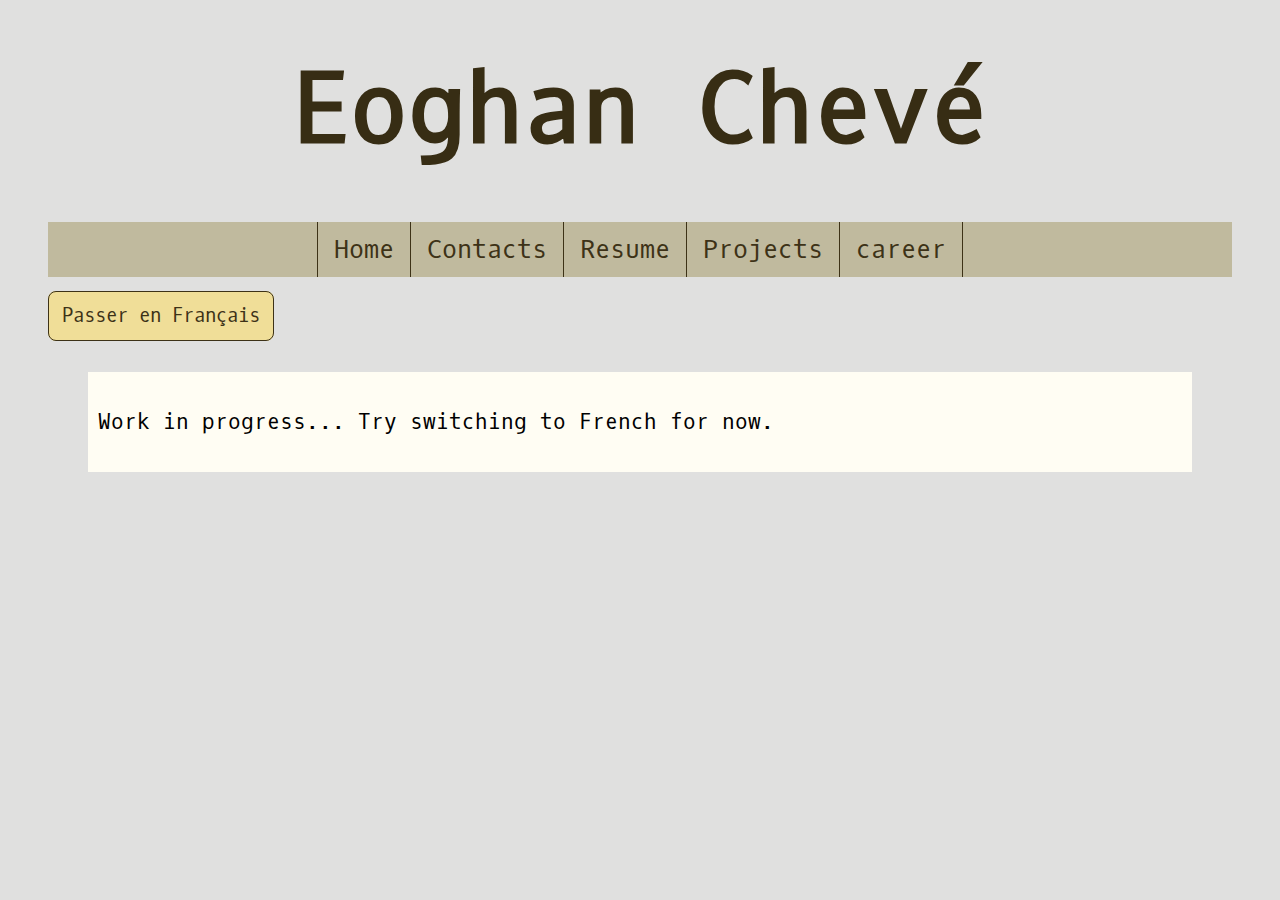
==== en/index.html @ 1fef0aaf "changed the lang attribute" ====
<!DOCTYPE html>
<html lang="en">
    <head>
        <meta charset="UTF-8">
        <title>Eoghan Chevé</title>
        <link href="../styles/stylish.css" rel="stylesheet">
    </head>
    <body>
        <header>
            <div class="header-text">
                <h1><a href="index.html" class="header-text">Eoghan Chevé</a></h1>
            </div>
        <nav>
            <menu>
                <li class="bouton-nav-h"><a href="index.html" class="bouton-nav">Home</a></li>
                <li class="bouton-nav-h"><a href="contacts.html" class="bouton-nav">Contacts</a></li>
                <li class="bouton-nav-h"><a href="RESUME-EOGHAN-CHEVE.pdf" class="bouton-nav">Resume</a></li>
                <li class="bouton-nav-h"><a href="projects.html" class="bouton-nav">Projects</a></li>
                <li class="bouton-nav-h"><a href="career.html" class="bouton-nav">career</a></li>
            </menu>
        </nav>
        </header>
        <main>
            <div class="switch">
                <a href="../fr/index.html" id="switch" class="bouton">Passer en Français</a>
            </div>
            <div class="main-text">
                <p>Work in progress... Try switching to French for now.</p>
            </div>
        </main>
        <footer>
            <!-- <a href="croco.html" id="croco-surprise" class="bouton">&#x1F40A;</a> -->
        </footer>
    </body>
</html>
---- styles/stylish.css ----
@font-face {
    font-family: Oxygen;
    src: url(../fonts/OxygenMono-Regular.ttf);
}


body {
    font-family: Oxygen;
    background-color: #e0e0df;
    margin: 0px 3rem;
    min-height: 800px;
}
header {
    text-align: center;
}

.header-text {
    text-decoration: none;
    color: #372D14;
}

h1 {
    font-size: 6rem;
    margin: 3rem;
}
menu {
    background-color: #c0ba9e;
    display: flex;
    justify-content: center;
    align-items: center;
    /* max-width: 100%; */
    /* height: 2.85em; */
    height: auto;
    padding: auto;
    margin: 0px;
    padding: 0px;
    font-size: 20px;
}

menu > li {
    list-style-type: none;
}

.bouton-nav {
    color: #3d3217;
    background-color: #c0ba9e;
    text-align: center;
    text-decoration: none;
    font-size: 25px;
    padding: 0.7rem 1rem;
    border-style: solid;
    border-color: #3d3217;
    border-width: 0px 1px;
    margin-left: -1px;
}

.bouton-nav-h {
    font-size: 25px;
    padding: 0.7rem 0rem;
}


.bouton-nav:hover {
    background-color: #7e6f5357;
}



.main-text {
    margin: 2rem 40px;
    background-color: #fffdf3;
    padding: 1rem 10px;
    max-height: 100%;
    text-align: left;
}

.main-text > p {
    font-size: 1.3rem;
}
.main-text > h2 {
    font-size: 1.5rem;
}
.main-text > ul > li {
    font-size: 1.3rem;
}

footer {
    text-align: center;
}

.bouton{
    color: #3d3217;
    background-color: #f0de98;
    text-align: center;
    text-decoration: none;
    padding: 0.7rem 0.8rem;
    border-style: solid;
    border-color: #3d3217;
    border-width: 1px;
    border-radius: 8px;
    font-size: 1.2rem;
}

.bouton:hover{
    background-color: #d6c789;
}

.switch{
    margin-top: 15px;
    font-size: 1.2rem;
    padding: 0.7rem 0rem;
}

@media (width <= 1000px) {
    header {
        display: flex;
        flex-wrap: nowrap;
        flex-direction: row-reverse;
        align-items: center;
        justify-content: space-around;
    }
    h1 {
        margin: 1rem;
    }
    menu {
        background-color: #c0ba9e;
        display: block;
        max-width: 100%;
        margin-top: 2rem;
        padding: 0px;
        font-size: 1.8rem;
    }
    .bouton-nav {
        color: #3d3217;
        display: block;
        margin: 0px;
        margin-bottom: -1px;
        background-color: #c0ba9e;
        text-align: left;
        text-decoration: none;
        font-size: 1.8rem;
        border-style: solid;
        border-color: #3d3217;
        border-width:1px 0px;
    }
    .bouton-nav-h {
        margin: 0px;
        padding: 0px;
    }
    .switch{
        text-align: center;
    }
}
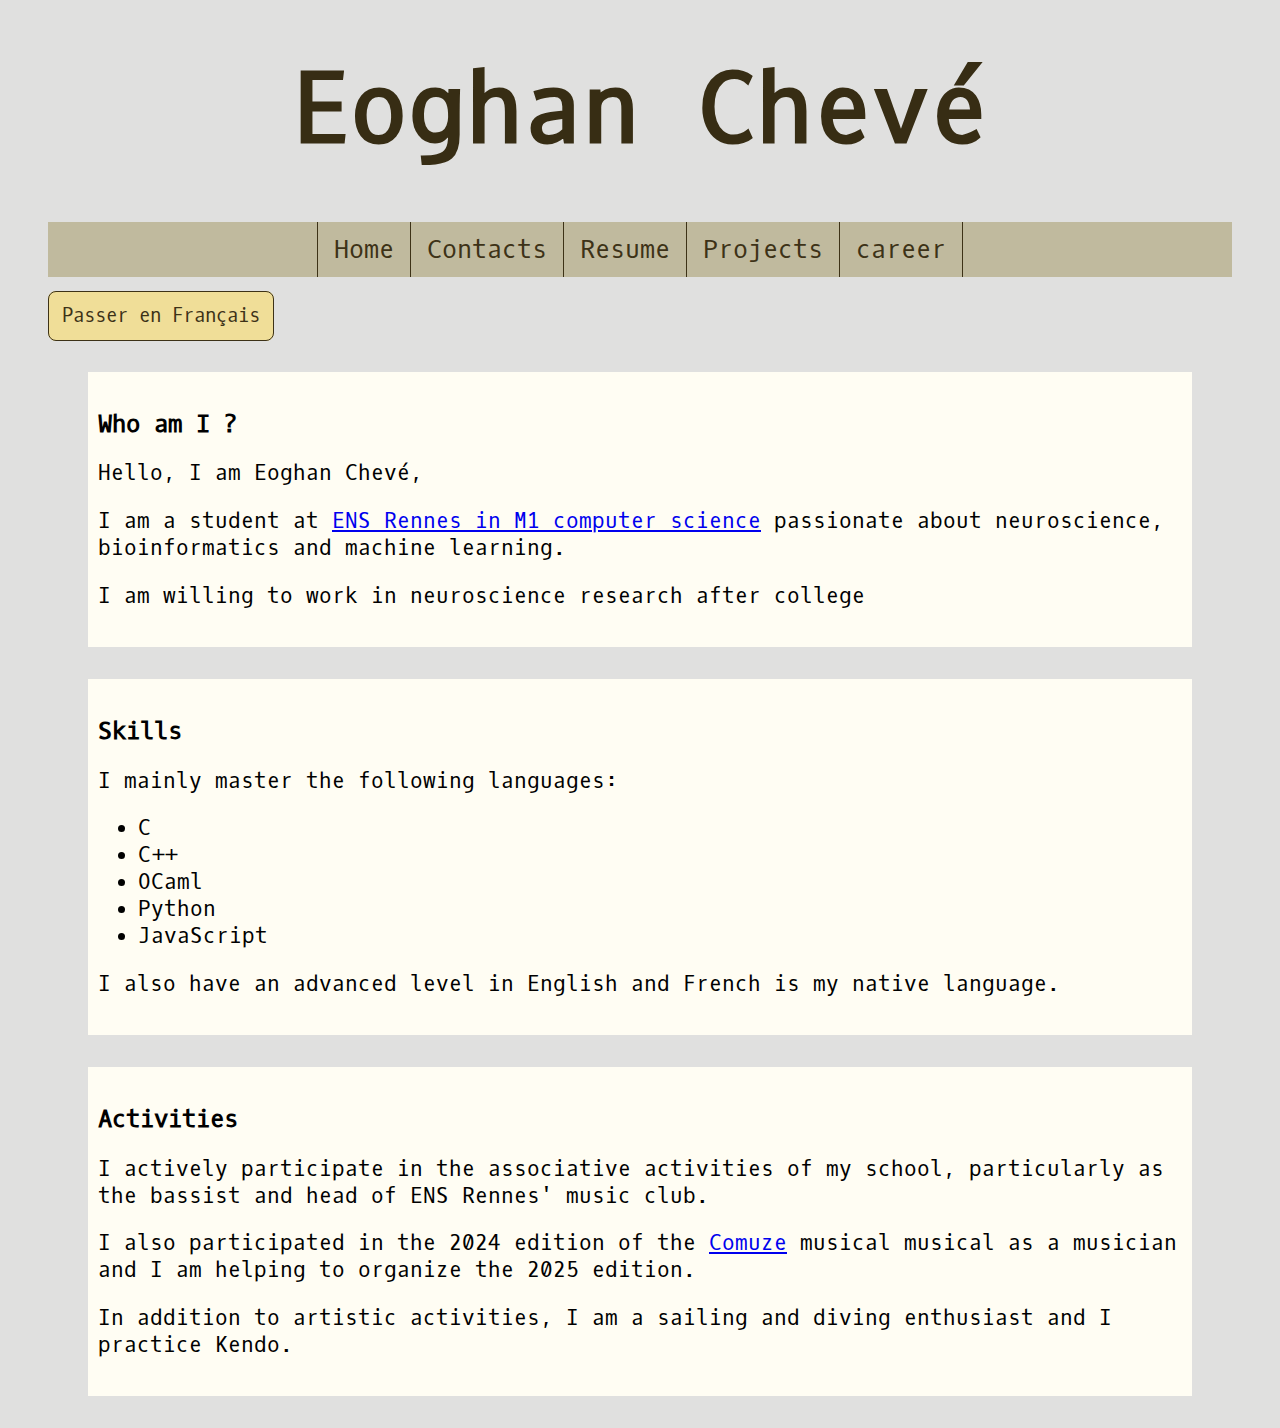
==== commit 5bbabe10: "translated index" ====
--- a/en/index.html
+++ b/en/index.html
@@ -24,8 +24,33 @@
             <div class="switch">
                 <a href="../fr/index.html" id="switch" class="bouton">Passer en Français</a>
             </div>
+            <div class="main-text" id="who?">
+                <h2>Who am I ?</h2>
+                <p>Hello, I am Eoghan Chevé,</p>
+                <p>I am a student at <a href="https://informatique.ens-rennes.fr/formation">ENS Rennes in M1 computer science</a> passionate about neuroscience, bioinformatics and machine learning.</p>
+                <p>I am willing to work in neuroscience research after college</p>
+            </div>
             <div class="main-text">
-                <p>Work in progress... Try switching to French for now.</p>
+                <h2>Skills</h2>
+                <p>I mainly master the following languages:</p>
+                <ul>
+                    <li>C</li>
+                    <li>C++</li>
+                    <li>OCaml</li>
+                    <li>Python</li>
+                    <li>JavaScript</li>
+                </ul>
+                <p>I also have an advanced level in English and French is my native language.</p>
+            </div>
+            <div class="main-text">
+                <h2>Activities</h2>
+                <p>I actively participate in the associative activities of my school,
+                     particularly as the bassist and head of ENS Rennes' music club.                    
+                </p>
+                <p>I also participated in the 2024 edition of the 
+                    <a href="https://muses-et-co.wixsite.com/muses">Comuze</a> musical musical as a musician and 
+                    I am helping to organize the 2025 edition.</p>
+                <p>In addition to artistic activities, I am a sailing and diving enthusiast and I practice Kendo.</p>
             </div>
         </main>
         <footer>
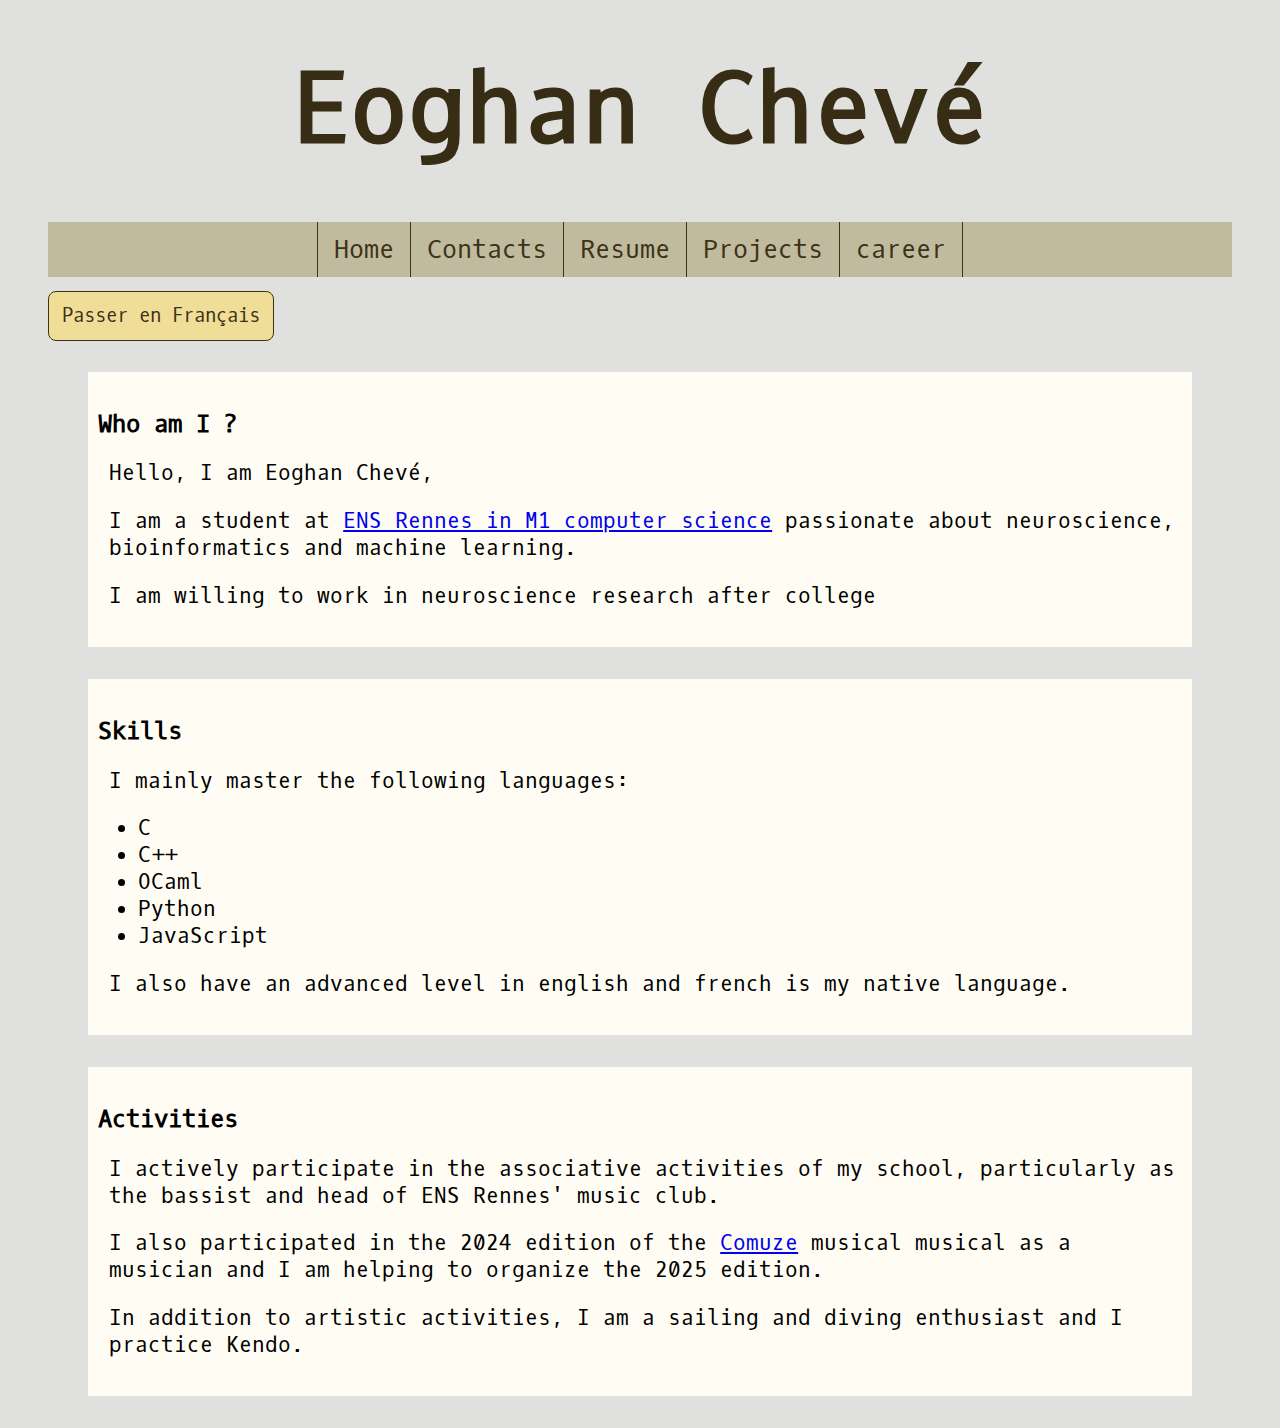
==== commit e924a642: "typos" ====
--- a/en/index.html
+++ b/en/index.html
@@ -40,7 +40,7 @@
                     <li>Python</li>
                     <li>JavaScript</li>
                 </ul>
-                <p>I also have an advanced level in English and French is my native language.</p>
+                <p>I also have an advanced level in english and french is my native language.</p>
             </div>
             <div class="main-text">
                 <h2>Activities</h2>
--- a/styles/stylish.css
+++ b/styles/stylish.css
@@ -77,12 +77,26 @@
 
 .main-text > p {
     font-size: 1.3rem;
+    margin-left: 0.7rem;
 }
 .main-text > h2 {
     font-size: 1.5rem;
 }
 .main-text > ul > li {
     font-size: 1.3rem;
+}
+
+.main-text > h3 {
+    font-size: 1.1rem;
+}
+
+.main-text > h3 > a {
+    text-decoration: solid;
+    color: black;
+}
+
+.main-text > h3 > a:hover {
+    text-decoration: underline;
 }
 
 footer {
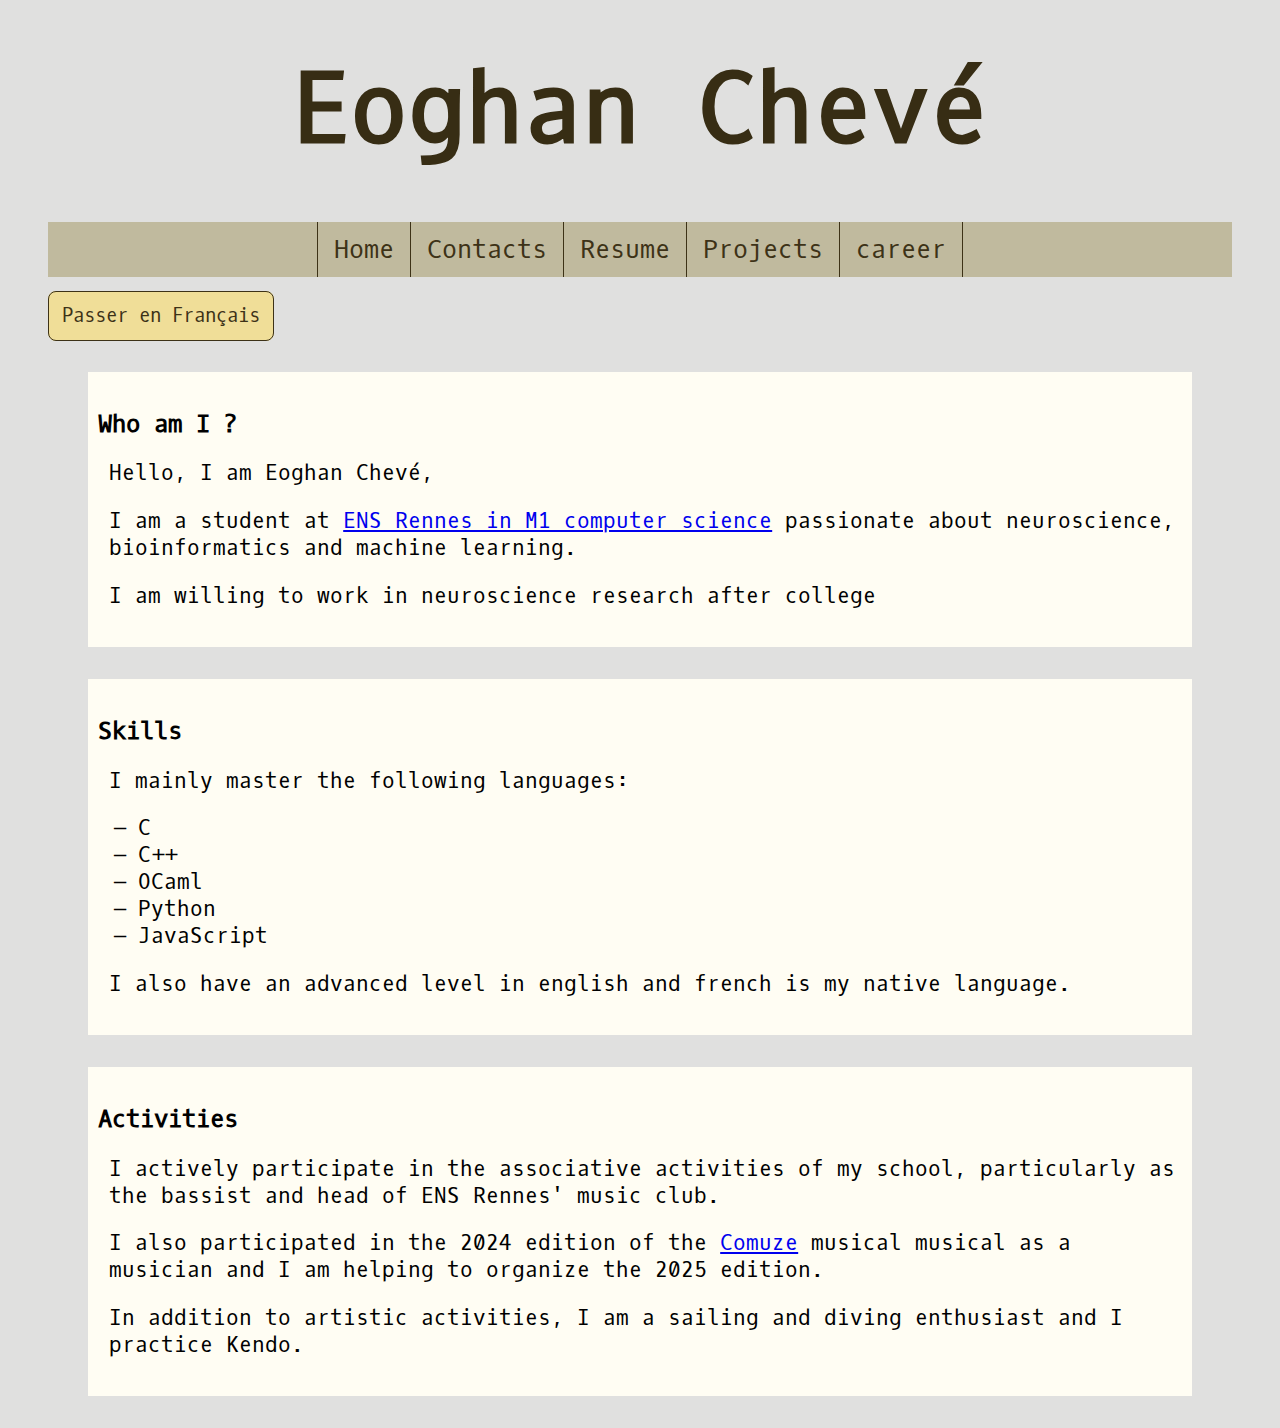
==== commit 7dee70c7: "changed titles" ====
--- a/en/index.html
+++ b/en/index.html
@@ -2,7 +2,7 @@
 <html lang="en">
     <head>
         <meta charset="UTF-8">
-        <title>Eoghan Chevé</title>
+        <title>Eoghan Chevé - Home</title>
         <link href="../styles/stylish.css" rel="stylesheet">
     </head>
     <body>
--- a/styles/stylish.css
+++ b/styles/stylish.css
@@ -86,6 +86,10 @@
     font-size: 1.3rem;
 }
 
+.main-text > ul > li::marker {
+    content: "– ";
+}
+
 .main-text > h3 {
     font-size: 1.1rem;
 }
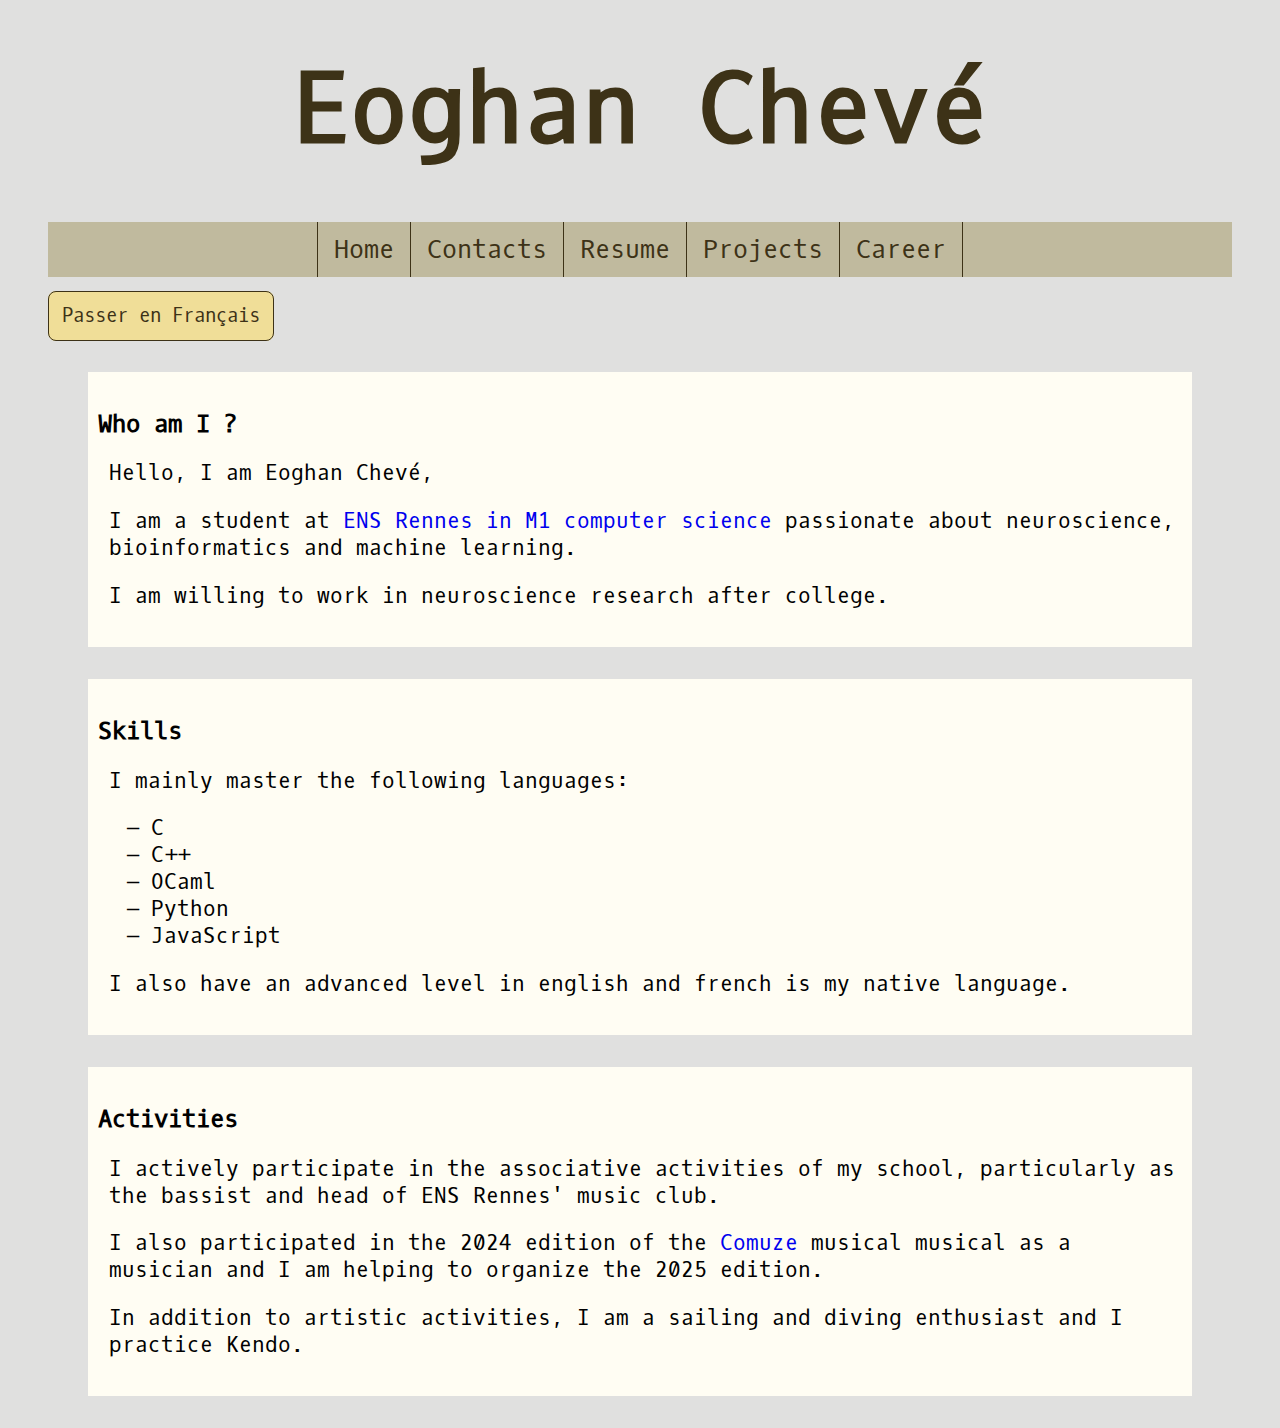
==== commit 2de2f180: "typos" ====
--- a/en/index.html
+++ b/en/index.html
@@ -16,7 +16,7 @@
                 <li class="bouton-nav-h"><a href="contacts.html" class="bouton-nav">Contacts</a></li>
                 <li class="bouton-nav-h"><a href="RESUME-EOGHAN-CHEVE.pdf" class="bouton-nav">Resume</a></li>
                 <li class="bouton-nav-h"><a href="projects.html" class="bouton-nav">Projects</a></li>
-                <li class="bouton-nav-h"><a href="career.html" class="bouton-nav">career</a></li>
+                <li class="bouton-nav-h"><a href="career.html" class="bouton-nav">Career</a></li>
             </menu>
         </nav>
         </header>
@@ -28,7 +28,7 @@
                 <h2>Who am I ?</h2>
                 <p>Hello, I am Eoghan Chevé,</p>
                 <p>I am a student at <a href="https://informatique.ens-rennes.fr/formation">ENS Rennes in M1 computer science</a> passionate about neuroscience, bioinformatics and machine learning.</p>
-                <p>I am willing to work in neuroscience research after college</p>
+                <p>I am willing to work in neuroscience research after college.</p>
             </div>
             <div class="main-text">
                 <h2>Skills</h2>
--- a/styles/stylish.css
+++ b/styles/stylish.css
@@ -1,3 +1,23 @@
+/* couleurs */
+:root {
+    --back-color: #e0e0df;
+    --menu-color: #c0ba9e;
+    --menu-hover-color: #7e6f5357;
+    --solid-color: #3d3217;
+    --main-text-color: #fffdf3;
+    --text-color: black;
+}
+
+/* :root {
+    --back-color: #01010c;
+    --menu-color: rgb(44, 42, 33);
+    --menu-hover-color: #7e6f5357;
+    --solid-color: #87ce98;
+    --main-text-color: #fffdf3;
+    --text-color: black;
+} */
+
+/* size */
 
 @font-face {
     font-family: Oxygen;
@@ -7,7 +27,7 @@
 
 body {
     font-family: Oxygen;
-    background-color: #e0e0df;
+    background-color: var(--back-color);
     margin: 0px 3rem;
     min-height: 800px;
 }
@@ -17,7 +37,7 @@
 
 .header-text {
     text-decoration: none;
-    color: #372D14;
+    color: var(--solid-color);
 }
 
 h1 {
@@ -25,7 +45,7 @@
     margin: 3rem;
 }
 menu {
-    background-color: #c0ba9e;
+    background-color: var(--menu-color);
     display: flex;
     justify-content: center;
     align-items: center;
@@ -43,14 +63,14 @@
 }
 
 .bouton-nav {
-    color: #3d3217;
-    background-color: #c0ba9e;
+    color: var(--solid-color);
+    background-color: var(--menu-color);
     text-align: center;
     text-decoration: none;
     font-size: 25px;
     padding: 0.7rem 1rem;
     border-style: solid;
-    border-color: #3d3217;
+    border-color: var(--solid-color);
     border-width: 0px 1px;
     margin-left: -1px;
 }
@@ -62,59 +82,89 @@
 
 
 .bouton-nav:hover {
-    background-color: #7e6f5357;
+    background-color: var(--menu-hover-color);
 }
 
 
 
 .main-text {
     margin: 2rem 40px;
-    background-color: #fffdf3;
+    background-color: var(--main-text-color);
     padding: 1rem 10px;
     max-height: 100%;
     text-align: left;
 }
 
-.main-text > p {
+.main-text p{
     font-size: 1.3rem;
     margin-left: 0.7rem;
-}
-.main-text > h2 {
+    color: var(--text-color);
+}
+.main-text h2 {
     font-size: 1.5rem;
 }
-.main-text > ul > li {
+
+.main-text > h2 > a {
+    text-decoration: none;
+    color: var(--text-color);
+}
+
+.main-text a {
+    text-decoration: none;
+}
+
+.main-text ul {
+    margin-left: 0.8rem;
+}
+
+.main-text li {
     font-size: 1.3rem;
 }
 
-.main-text > ul > li::marker {
+.main-text li::marker {
     content: "– ";
+}
+
+.cours > li {
+    margin-top: 0.4rem;
 }
 
 .main-text > h3 {
     font-size: 1.1rem;
 }
 
+.main-text > h3 > svg {
+    font-size: 1.1rem;
+    width: 1.1rem;
+    height: 1.1rem;
+}
+
 .main-text > h3 > a {
     text-decoration: solid;
-    color: black;
+    color: var(--text-color);
 }
 
 .main-text > h3 > a:hover {
     text-decoration: underline;
 }
 
+details > summary{
+    cursor: pointer;
+    width: 6rem;
+}
+
 footer {
     text-align: center;
 }
 
 .bouton{
-    color: #3d3217;
+    color: var(--solid-color);
     background-color: #f0de98;
     text-align: center;
     text-decoration: none;
     padding: 0.7rem 0.8rem;
     border-style: solid;
-    border-color: #3d3217;
+    border-color: var(--solid-color);
     border-width: 1px;
     border-radius: 8px;
     font-size: 1.2rem;
@@ -142,7 +192,7 @@
         margin: 1rem;
     }
     menu {
-        background-color: #c0ba9e;
+        background-color: var(--menu-color);
         display: block;
         max-width: 100%;
         margin-top: 2rem;
@@ -150,16 +200,16 @@
         font-size: 1.8rem;
     }
     .bouton-nav {
-        color: #3d3217;
+        color: var(--solid-color);
         display: block;
         margin: 0px;
         margin-bottom: -1px;
-        background-color: #c0ba9e;
+        background-color: var(--menu-color);
         text-align: left;
         text-decoration: none;
         font-size: 1.8rem;
         border-style: solid;
-        border-color: #3d3217;
+        border-color: var(--solid-color);
         border-width:1px 0px;
     }
     .bouton-nav-h {
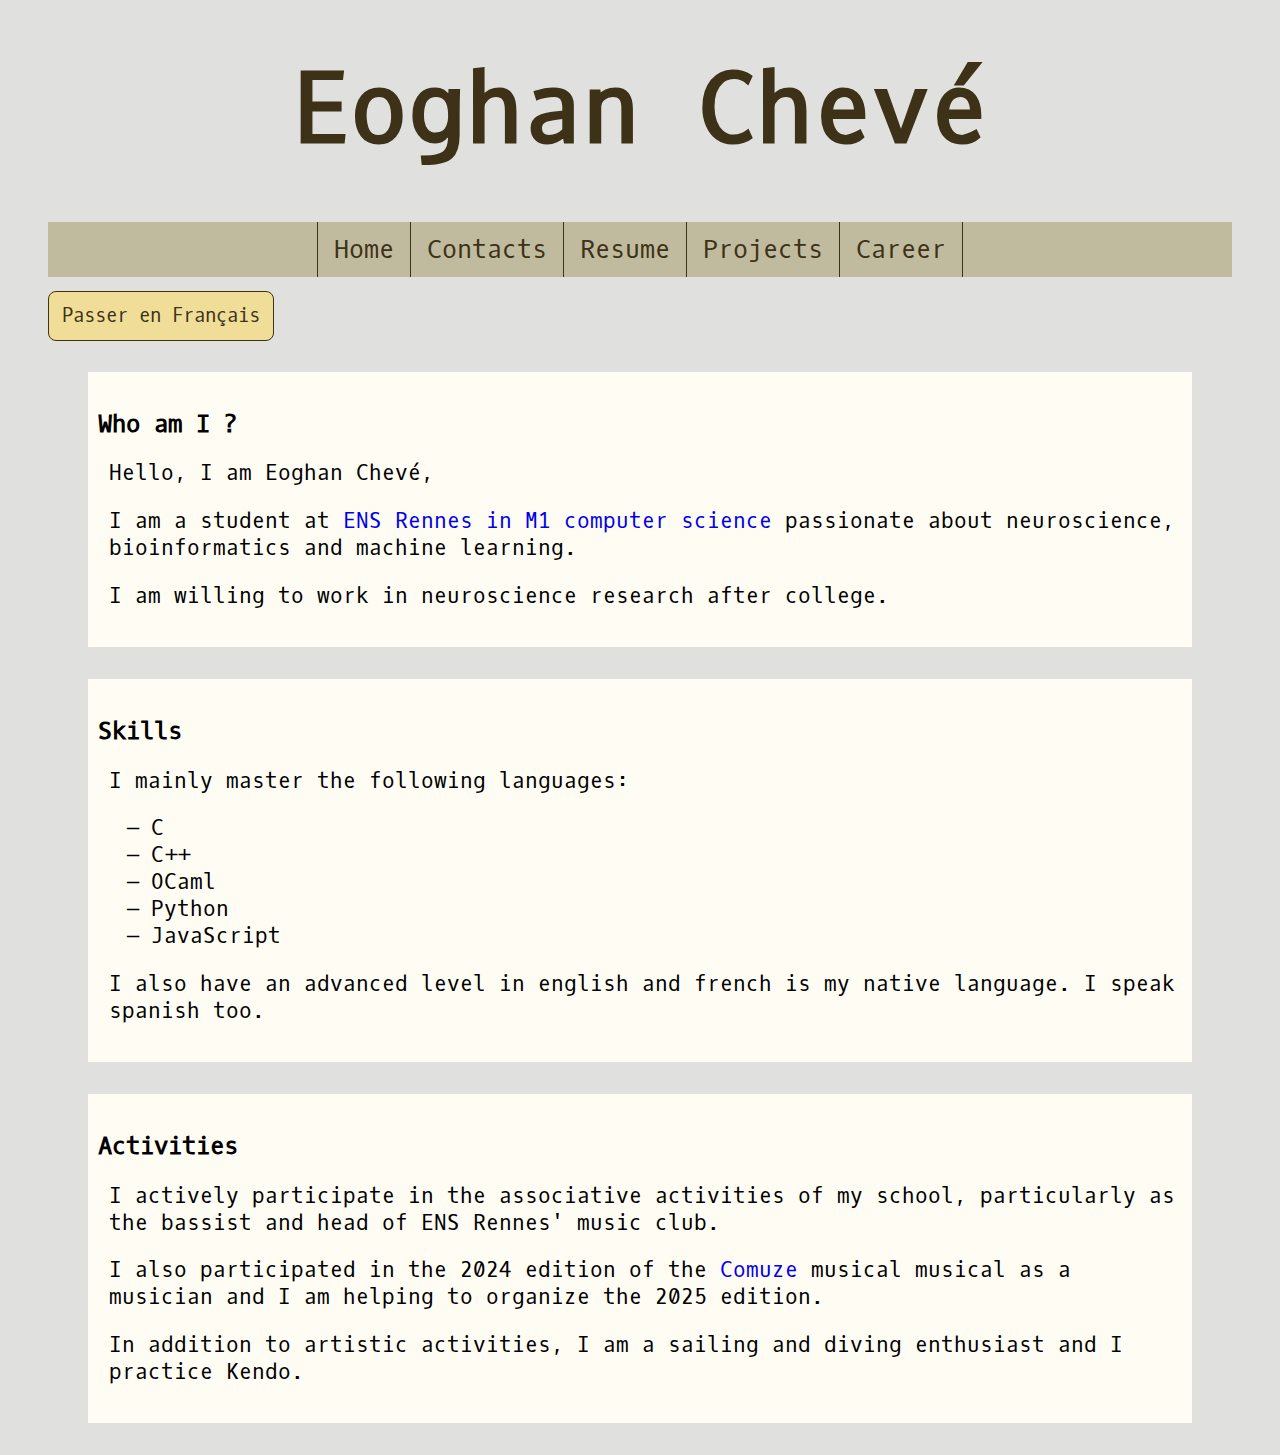
==== commit 5d3e77d7: "Olvidé que sabía hablar espagnol." ====
--- a/en/index.html
+++ b/en/index.html
@@ -40,7 +40,7 @@
                     <li>Python</li>
                     <li>JavaScript</li>
                 </ul>
-                <p>I also have an advanced level in english and french is my native language.</p>
+                <p>I also have an advanced level in english and french is my native language. I speak spanish too.</p>
             </div>
             <div class="main-text">
                 <h2>Activities</h2>
--- a/styles/stylish.css
+++ b/styles/stylish.css
@@ -24,7 +24,6 @@
     src: url(../fonts/OxygenMono-Regular.ttf);
 }
 
-
 body {
     font-family: Oxygen;
     background-color: var(--back-color);
@@ -44,6 +43,9 @@
     font-size: 6rem;
     margin: 3rem;
 }
+
+/* nav */
+
 menu {
     background-color: var(--menu-color);
     display: flex;
@@ -80,12 +82,11 @@
     padding: 0.7rem 0rem;
 }
 
-
 .bouton-nav:hover {
     background-color: var(--menu-hover-color);
 }
 
-
+/* main text */
 
 .main-text {
     margin: 2rem 40px;
@@ -100,6 +101,7 @@
     margin-left: 0.7rem;
     color: var(--text-color);
 }
+
 .main-text h2 {
     font-size: 1.5rem;
 }
@@ -148,7 +150,7 @@
     text-decoration: underline;
 }
 
-details > summary{
+details > summary {
     cursor: pointer;
     width: 6rem;
 }
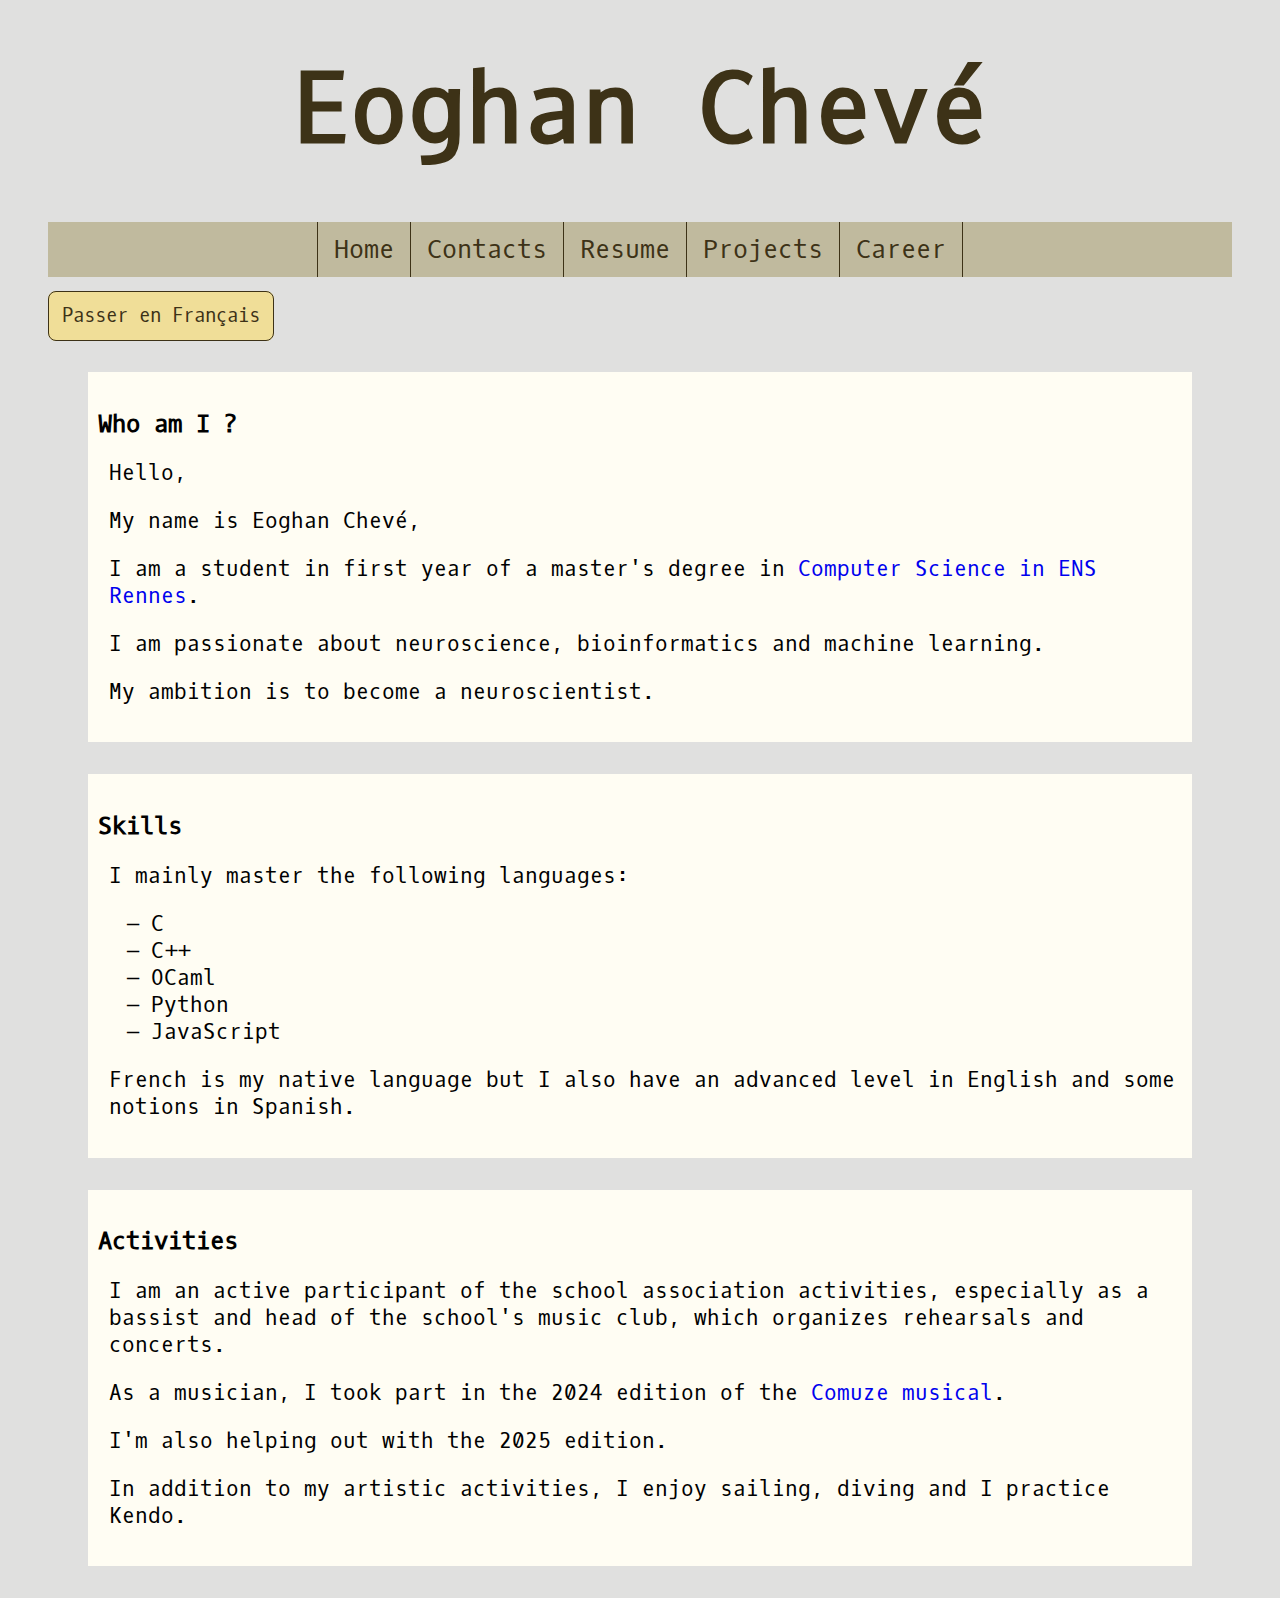
==== commit a445f635: "translated everything (hopefully)" ====
--- a/en/index.html
+++ b/en/index.html
@@ -26,9 +26,11 @@
             </div>
             <div class="main-text" id="who?">
                 <h2>Who am I ?</h2>
-                <p>Hello, I am Eoghan Chevé,</p>
-                <p>I am a student at <a href="https://informatique.ens-rennes.fr/formation">ENS Rennes in M1 computer science</a> passionate about neuroscience, bioinformatics and machine learning.</p>
-                <p>I am willing to work in neuroscience research after college.</p>
+                <p>Hello,</p>
+                <p>My name is Eoghan Chevé,</p>
+                <p>I am a student in first year of a master's degree in <a href="https://informatique.ens-rennes.fr/formation">Computer Science in ENS Rennes</a>.</p>
+                <p>I am passionate about neuroscience, bioinformatics and machine learning.</p>
+                <p>My ambition is to become a neuroscientist.</p>
             </div>
             <div class="main-text">
                 <h2>Skills</h2>
@@ -40,17 +42,16 @@
                     <li>Python</li>
                     <li>JavaScript</li>
                 </ul>
-                <p>I also have an advanced level in english and french is my native language. I speak spanish too.</p>
+                <p>French is my native language but I also have an advanced level in English and some notions in Spanish.</p>
             </div>
             <div class="main-text">
                 <h2>Activities</h2>
-                <p>I actively participate in the associative activities of my school,
-                     particularly as the bassist and head of ENS Rennes' music club.                    
+                <p>I am an active participant of the school association activities, especially as a bassist and head 
+                    of the school's music club, which organizes rehearsals and concerts.                    
                 </p>
-                <p>I also participated in the 2024 edition of the 
-                    <a href="https://muses-et-co.wixsite.com/muses">Comuze</a> musical musical as a musician and 
-                    I am helping to organize the 2025 edition.</p>
-                <p>In addition to artistic activities, I am a sailing and diving enthusiast and I practice Kendo.</p>
+                <p>As a musician, I took part in the 2024 edition of the <a href="https://muses-et-co.wixsite.com/muses">Comuze musical</a>.</p>
+                <p>I'm also helping out with the 2025 edition.</p>
+                <p>In addition to my artistic activities, I enjoy sailing, diving and I practice Kendo.</p>
             </div>
         </main>
         <footer>
